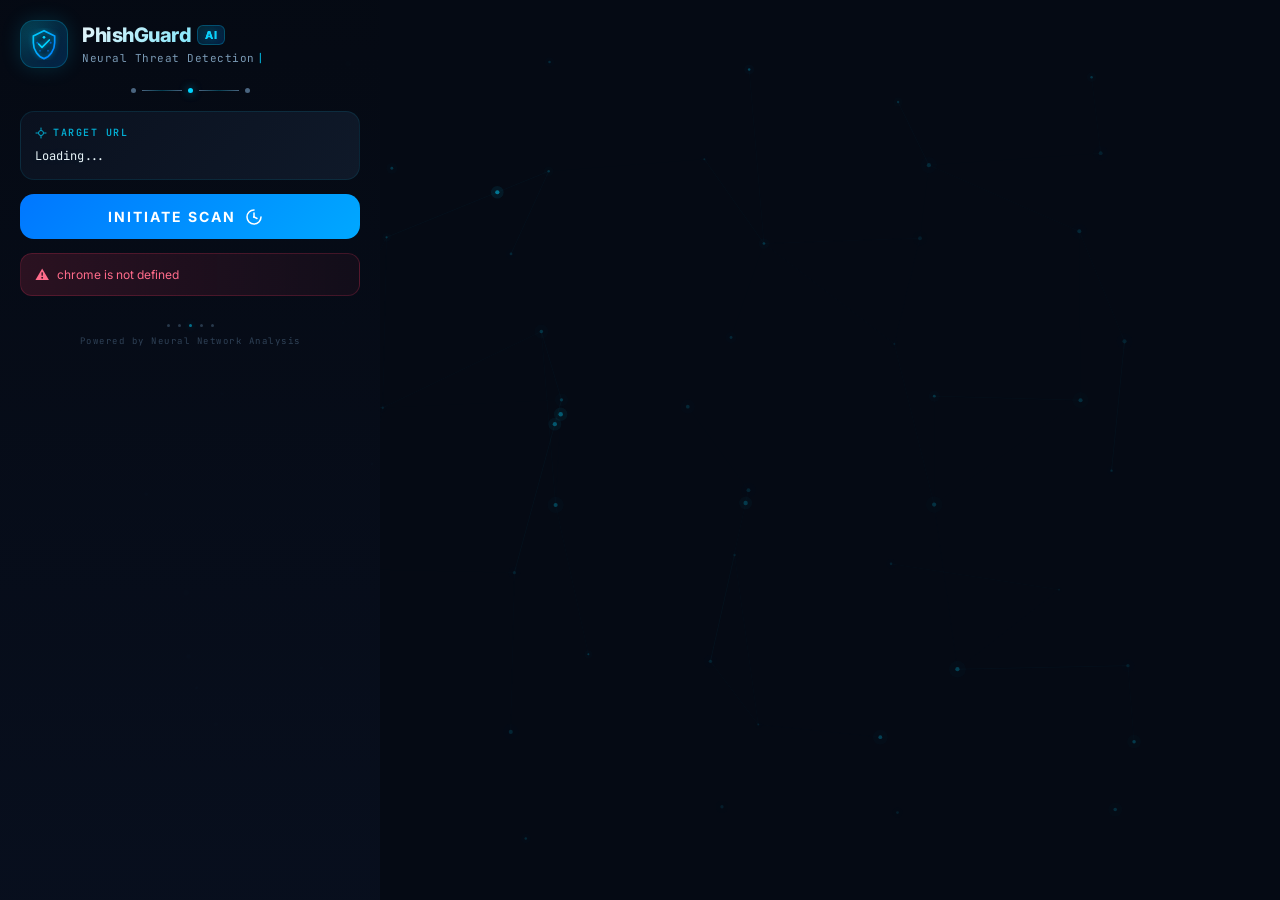
==== browser_extension/popup.html @ 6788d41c "Initial PhishGuard AI backend and extension" ====
<!DOCTYPE html>
<html lang="en">
<head>
  <meta charset="UTF-8" />
  <title>PhishGuard AI</title>
  <link rel="stylesheet" href="style.css" />
</head>
<body>
  <!-- Neural Network Canvas Background -->
  <canvas id="neuralCanvas"></canvas>

  <!-- Scan Line Effect -->
  <div class="scan-line"></div>

  <main class="popup">
    <!-- Header -->
    <section class="header">
      <div class="logo">
        <svg viewBox="0 0 48 48" fill="none" xmlns="http://www.w3.org/2000/svg">
          <defs>
            <linearGradient id="shieldGrad" x1="0%" y1="0%" x2="100%" y2="100%">
              <stop offset="0%" style="stop-color:#00d4ff;stop-opacity:1" />
              <stop offset="100%" style="stop-color:#0077ff;stop-opacity:1" />
            </linearGradient>
          </defs>
          <path d="M24 4L8 12V22C8 33.05 15.28 43.22 24 46C32.72 43.22 40 33.05 40 22V12L24 4Z" 
                stroke="url(#shieldGrad)" stroke-width="2.5" fill="none" class="shield-path"/>
          <path d="M16 24L21 29L32 18" stroke="#00d4ff" stroke-width="2.5" stroke-linecap="round" stroke-linejoin="round" 
                class="check-path"/>
          <circle cx="24" cy="14" r="2" fill="#00d4ff" class="node-pulse"/>
          <circle cx="14" cy="22" r="1.5" fill="#0077ff" opacity="0.7"/>
          <circle cx="34" cy="22" r="1.5" fill="#0077ff" opacity="0.7"/>
          <circle cx="18" cy="34" r="1.5" fill="#0077ff" opacity="0.5"/>
          <circle cx="30" cy="34" r="1.5" fill="#0077ff" opacity="0.5"/>
        </svg>
      </div>
      <div class="header-text">
        <h1>PhishGuard <span class="ai-badge">AI</span></h1>
        <p class="subtitle">
          <span class="typing-text">Neural Threat Detection</span>
          <span class="cursor-blink">|</span>
        </p>
      </div>
    </section>

    <!-- Neural Divider -->
    <div class="neural-divider">
      <span class="node"></span>
      <span class="line"></span>
      <span class="node active"></span>
      <span class="line"></span>
      <span class="node"></span>
    </div>

    <!-- URL Box -->
    <section class="url-box">
      <div class="url-label">
        <svg width="12" height="12" viewBox="0 0 12 12" fill="none">
          <circle cx="6" cy="6" r="2.5" stroke="#00d4ff" stroke-width="1"/>
          <path d="M6 1V2.5M6 9.5V11M1 6H2.5M9.5 6H11" stroke="#00d4ff" stroke-width="1" stroke-linecap="round"/>
        </svg>
        <span>TARGET URL</span>
      </div>
      <p id="currentUrl" class="url">Loading...</p>
      <div class="url-glow"></div>
    </section>

    <!-- Scan Button -->
    <button id="scanBtn" class="scan-btn">
      <span class="btn-text">INITIATE SCAN</span>
      <span class="btn-icon">
        <svg width="16" height="16" viewBox="0 0 16 16" fill="none">
          <path d="M8 1C4.13 1 1 4.13 1 8s3.13 7 7 7 7-3.13 7-7" stroke="currentColor" stroke-width="1.5" stroke-linecap="round"/>
          <path d="M8 4v4l3 1.5" stroke="currentColor" stroke-width="1.5" stroke-linecap="round" stroke-linejoin="round"/>
          <circle cx="8" cy="8" r="1" fill="currentColor"/>
        </svg>
      </span>
      <div class="btn-glow"></div>
      <div class="btn-particles"></div>
    </button>

    <!-- Result Card -->
    <section id="resultCard" class="result-card hidden">
      <!-- Status Header -->
      <div class="status-header">
        <div id="statusIcon" class="status-icon">
          <svg viewBox="0 0 48 48" fill="none" class="status-svg">
            <circle cx="24" cy="24" r="20" stroke="currentColor" stroke-width="2" opacity="0.3"/>
            <circle cx="24" cy="24" r="12" stroke="currentColor" stroke-width="2" stroke-dasharray="4 3" class="status-ring"/>
            <circle cx="24" cy="24" r="4" fill="currentColor" class="status-core"/>
          </svg>
        </div>
        <h2 id="verdictText" class="verdict">Result</h2>
        <p id="riskText" class="risk-level">Risk level</p>
      </div>

      <!-- Neural Divider -->
      <div class="neural-divider small">
        <span class="node"></span>
        <span class="line"></span>
        <span class="node active"></span>
        <span class="line"></span>
        <span class="node"></span>
      </div>

      <!-- Score Meter -->
      <div class="score-wrap">
        <div class="score-top">
          <span class="score-label">
            <svg width="10" height="10" viewBox="0 0 10 10" fill="none">
              <path d="M5 1L6 4H9L6.5 6L7.5 9L5 7.2L2.5 9L3.5 6L1 4H4L5 1Z" fill="#00d4ff" opacity="0.7"/>
            </svg>
            THREAT PROBABILITY
          </span>
          <strong id="scoreText" class="score-value">0%</strong>
        </div>
        <div class="bar-container">
          <div class="bar">
            <div id="scoreBar" class="bar-fill"></div>
          </div>
          <div class="bar-glow"></div>
          <!-- Neural nodes along bar -->
          <div class="bar-nodes">
            <span class="bnode" style="left:0%"></span>
            <span class="bnode" style="left:25%"></span>
            <span class="bnode" style="left:50%"></span>
            <span class="bnode" style="left:75%"></span>
            <span class="bnode" style="left:100%"></span>
          </div>
        </div>
      </div>

      <!-- Neural Divider -->
      <div class="neural-divider small">
        <span class="node"></span>
        <span class="line"></span>
        <span class="node active"></span>
        <span class="line"></span>
        <span class="node"></span>
      </div>

      <!-- Details -->
      <div class="details">
        <div class="detail-row">
          <span class="detail-label">
            <span class="label-icon">&#9670;</span> DOMAIN
          </span>
          <span id="domainText" class="detail-value">-</span>
        </div>
        <div class="detail-row">
          <span class="detail-label">
            <span class="label-icon">&#9670;</span> RAW ML SCORE
          </span>
          <span id="rawScoreText" class="detail-value">-</span>
        </div>
      </div>

      <!-- Reasons -->
      <div id="reasonsBox" class="reasons"></div>
    </section>

    <!-- Error -->
    <p id="errorText" class="error hidden">
      <span class="error-icon">&#9888;</span>
      <span id="errorMsg"></span>
    </p>

    <!-- Footer -->
    <div class="footer">
      <div class="footer-nodes">
        <span class="fnode"></span>
        <span class="fnode"></span>
        <span class="fnode active"></span>
        <span class="fnode"></span>
        <span class="fnode"></span>
      </div>
      <p>Powered by Neural Network Analysis</p>
    </div>
  </main>

  <script src="popup.js"></script>
</body>
</html>
---- browser_extension/style.css ----
/* ═══════════════════════════════════════════
   PHISHGUARD AI — CYBERSECURITY NEURAL THEME
   Blue neon | Dark navy | Neural network
   ═══════════════════════════════════════════ */

/* ── Imports ── */
@import url('https://fonts.googleapis.com/css2?family=Inter:wght@400;500;600;700;800&family=JetBrains+Mono:wght@400;500;600&display=swap');

/* ── CSS Variables ── */
:root {
  --bg-deep: #050a14;
  --bg-card: #0a111f;
  --bg-card-glass: rgba(10, 17, 31, 0.85);
  --bg-elevated: #0f1929;
  --border-subtle: rgba(0, 212, 255, 0.1);
  --border-glow: rgba(0, 212, 255, 0.25);
  --text-primary: #e8f4f8;
  --text-secondary: #7a9ab5;
  --text-muted: #4a6580;
  --cyan: #00d4ff;
  --cyan-dim: rgba(0, 212, 255, 0.15);
  --blue: #0077ff;
  --blue-dim: rgba(0, 119, 255, 0.2);
  --safe: #00e5a0;
  --safe-dim: rgba(0, 229, 160, 0.15);
  --suspicious: #ffb830;
  --suspicious-dim: rgba(255, 184, 48, 0.15);
  --danger: #ff3860;
  --danger-dim: rgba(255, 56, 96, 0.15);
  --shadow-glow-cyan: 0 0 20px rgba(0, 212, 255, 0.15);
  --shadow-glow-blue: 0 0 30px rgba(0, 119, 255, 0.1);
}

/* ── Base Reset ── */
* {
  box-sizing: border-box;
  margin: 0;
  padding: 0;
}

body {
  margin: 0;
  font-family: 'Inter', -apple-system, BlinkMacSystemFont, sans-serif;
  background: var(--bg-deep);
  color: var(--text-primary);
  overflow-x: hidden;
  min-height: 100%;
}

/* ── Neural Network Canvas Background ── */
#neuralCanvas {
  position: fixed;
  top: 0;
  left: 0;
  width: 100%;
  height: 100%;
  z-index: 0;
  pointer-events: none;
  opacity: 0.6;
}

/* ── Scan Line Effect ── */
.scan-line {
  position: fixed;
  top: -2px;
  left: 0;
  width: 100%;
  height: 2px;
  background: linear-gradient(90deg,
    transparent 0%,
    var(--cyan) 30%,
    #ffffff 50%,
    var(--cyan) 70%,
    transparent 100%
  );
  opacity: 0;
  z-index: 100;
  pointer-events: none;
  animation: scanLineMove 4s ease-in-out infinite;
}

@keyframes scanLineMove {
  0% { top: -2px; opacity: 0; }
  10% { opacity: 0.6; }
  90% { opacity: 0.6; }
  100% { top: 100%; opacity: 0; }
}

/* ── Popup Container ── */
.popup {
  position: relative;
  z-index: 1;
  width: 380px;
  padding: 20px;
  background: linear-gradient(180deg,
    rgba(5, 10, 20, 0.97) 0%,
    rgba(8, 15, 30, 0.98) 100%
  );
  min-height: 100vh;
}

/* ── Header ── */
.header {
  display: flex;
  align-items: center;
  gap: 14px;
  margin-bottom: 16px;
}

.logo {
  width: 48px;
  height: 48px;
  border-radius: 14px;
  display: grid;
  place-items: center;
  background: linear-gradient(135deg, var(--cyan-dim), var(--blue-dim));
  border: 1px solid var(--border-glow);
  box-shadow: var(--shadow-glow-cyan), inset 0 0 20px rgba(0, 212, 255, 0.05);
  position: relative;
  overflow: hidden;
  flex-shrink: 0;
}

.logo::before {
  content: '';
  position: absolute;
  inset: 0;
  background: radial-gradient(circle at 30% 30%, rgba(0, 212, 255, 0.15), transparent 60%);
}

.logo svg {
  width: 32px;
  height: 32px;
  position: relative;
  z-index: 1;
}

.shield-path {
  filter: drop-shadow(0 0 4px rgba(0, 212, 255, 0.5));
  animation: shieldPulse 3s ease-in-out infinite;
}

.check-path {
  filter: drop-shadow(0 0 3px rgba(0, 212, 255, 0.6));
  stroke-dasharray: 30;
  stroke-dashoffset: 30;
  animation: drawCheck 2s ease-out 0.5s forwards;
}

.node-pulse {
  animation: nodeGlow 2s ease-in-out infinite;
}

@keyframes shieldPulse {
  0%, 100% { opacity: 1; }
  50% { opacity: 0.7; }
}

@keyframes drawCheck {
  to { stroke-dashoffset: 0; }
}

@keyframes nodeGlow {
  0%, 100% { opacity: 1; r: 2; }
  50% { opacity: 0.5; r: 2.8; }
}

.header-text {
  flex: 1;
}

.header h1 {
  margin: 0;
  font-size: 20px;
  font-weight: 800;
  letter-spacing: -0.5px;
  background: linear-gradient(135deg, var(--text-primary) 0%, var(--cyan) 100%);
  -webkit-background-clip: text;
  -webkit-text-fill-color: transparent;
  background-clip: text;
  display: flex;
  align-items: center;
  gap: 6px;
}

.ai-badge {
  display: inline-flex;
  align-items: center;
  padding: 2px 7px;
  background: linear-gradient(135deg, var(--cyan-dim), var(--blue-dim));
  border: 1px solid var(--border-glow);
  border-radius: 6px;
  font-size: 11px;
  font-weight: 700;
  letter-spacing: 0.5px;
  color: var(--cyan);
  -webkit-text-fill-color: var(--cyan);
  text-shadow: 0 0 8px rgba(0, 212, 255, 0.4);
  animation: badgePulse 3s ease-in-out infinite;
}

@keyframes badgePulse {
  0%, 100% { box-shadow: 0 0 5px rgba(0, 212, 255, 0.2); }
  50% { box-shadow: 0 0 15px rgba(0, 212, 255, 0.4), 0 0 30px rgba(0, 212, 255, 0.1); }
}

.subtitle {
  margin: 4px 0 0;
  font-family: 'JetBrains Mono', monospace;
  font-size: 11px;
  color: var(--text-secondary);
  display: flex;
  align-items: center;
  gap: 2px;
}

.typing-text {
  letter-spacing: 0.5px;
}

.cursor-blink {
  color: var(--cyan);
  animation: blink 1s step-end infinite;
  font-weight: 300;
}

@keyframes blink {
  0%, 100% { opacity: 1; }
  50% { opacity: 0; }
}

/* ── Neural Divider ── */
.neural-divider {
  display: flex;
  align-items: center;
  justify-content: center;
  gap: 6px;
  margin: 14px 0;
  padding: 4px 0;
}

.neural-divider.small {
  margin: 10px 0;
  opacity: 0.6;
}

.neural-divider .node {
  width: 5px;
  height: 5px;
  border-radius: 50%;
  background: var(--text-muted);
  transition: all 0.4s ease;
}

.neural-divider .node.active {
  background: var(--cyan);
  box-shadow: 0 0 8px rgba(0, 212, 255, 0.6), 0 0 16px rgba(0, 212, 255, 0.2);
  animation: nodeActivePulse 2s ease-in-out infinite;
}

.neural-divider .line {
  flex: 1;
  max-width: 40px;
  height: 1px;
  background: linear-gradient(90deg, var(--text-muted), var(--border-glow), var(--text-muted));
}

@keyframes nodeActivePulse {
  0%, 100% { transform: scale(1); opacity: 1; }
  50% { transform: scale(1.4); opacity: 0.7; }
}

/* ── URL Box ── */
.url-box {
  position: relative;
  background: linear-gradient(135deg, var(--bg-card) 0%, var(--bg-elevated) 100%);
  border: 1px solid var(--border-subtle);
  border-radius: 14px;
  padding: 14px;
  margin-bottom: 14px;
  overflow: hidden;
  transition: all 0.4s ease;
}

.url-box:hover {
  border-color: var(--border-glow);
  box-shadow: var(--shadow-glow-cyan);
}

.url-glow {
  position: absolute;
  top: -1px;
  left: 20%;
  right: 20%;
  height: 1px;
  background: linear-gradient(90deg, transparent, var(--cyan), transparent);
  opacity: 0;
  transition: opacity 0.4s ease;
}

.url-box:hover .url-glow {
  opacity: 0.5;
}

.url-label {
  display: flex;
  align-items: center;
  gap: 6px;
  margin: 0 0 8px;
  font-family: 'JetBrains Mono', monospace;
  font-size: 10px;
  font-weight: 600;
  color: var(--cyan);
  letter-spacing: 1.5px;
  opacity: 0.8;
}

.url {
  margin: 0;
  font-family: 'JetBrains Mono', monospace;
  font-size: 12px;
  word-break: break-all;
  color: var(--text-primary);
  line-height: 1.5;
  text-shadow: 0 0 10px rgba(0, 212, 255, 0.1);
}

/* ── Scan Button ── */
.scan-btn {
  position: relative;
  width: 100%;
  border: none;
  border-radius: 14px;
  padding: 14px;
  background: linear-gradient(135deg, #0077ff 0%, #00a8ff 50%, #00d4ff 100%);
  background-size: 200% 200%;
  color: #ffffff;
  font-family: 'Inter', sans-serif;
  font-size: 14px;
  font-weight: 700;
  letter-spacing: 2px;
  cursor: pointer;
  display: flex;
  align-items: center;
  justify-content: center;
  gap: 10px;
  overflow: hidden;
  transition: all 0.3s ease;
  animation: gradientShift 4s ease infinite;
}

@keyframes gradientShift {
  0%, 100% { background-position: 0% 50%; }
  50% { background-position: 100% 50%; }
}

.scan-btn::before {
  content: '';
  position: absolute;
  inset: 0;
  background: linear-gradient(90deg,
    transparent,
    rgba(255, 255, 255, 0.15),
    transparent
  );
  transform: translateX(-100%);
  transition: transform 0.6s ease;
}

.scan-btn:hover::before {
  transform: translateX(100%);
}

.scan-btn:hover {
  transform: translateY(-1px);
  box-shadow:
    0 8px 30px rgba(0, 119, 255, 0.35),
    0 0 60px rgba(0, 212, 255, 0.15),
    inset 0 1px 0 rgba(255, 255, 255, 0.2);
}

.scan-btn:active {
  transform: translateY(0) scale(0.98);
}

.scan-btn:disabled {
  background: linear-gradient(135deg, #1a2a3a 0%, #2a3a4a 100%);
  color: var(--text-muted);
  cursor: not-allowed;
  animation: none;
  transform: none;
  box-shadow: none;
}

.scan-btn:disabled::before {
  display: none;
}

.btn-text {
  position: relative;
  z-index: 1;
}

.btn-icon {
  position: relative;
  z-index: 1;
  display: flex;
  align-items: center;
}

.btn-glow {
  position: absolute;
  inset: -2px;
  border-radius: 16px;
  background: linear-gradient(135deg, var(--cyan), var(--blue));
  opacity: 0;
  z-index: -1;
  filter: blur(12px);
  transition: opacity 0.3s ease;
}

.scan-btn:hover .btn-glow {
  opacity: 0.4;
}

/* Button loading state */
.scan-btn.loading .btn-text::after {
  content: '';
  animation: loadingDots 1.5s infinite;
}

@keyframes loadingDots {
  0% { content: ''; }
  25% { content: '.'; }
  50% { content: '..'; }
  75% { content: '...'; }
}

/* ── Result Card ── */
.result-card {
  position: relative;
  margin-top: 16px;
  background: linear-gradient(135deg, var(--bg-card-glass) 0%, rgba(15, 25, 45, 0.9) 100%);
  border: 1px solid var(--border-subtle);
  border-radius: 18px;
  padding: 18px;
  backdrop-filter: blur(10px);
  animation: cardAppear 0.5s cubic-bezier(0.16, 1, 0.3, 1);
  overflow: hidden;
}

.result-card::before {
  content: '';
  position: absolute;
  top: 0;
  left: 0;
  right: 0;
  height: 1px;
  background: linear-gradient(90deg, transparent 0%, var(--cyan) 20%, var(--blue) 50%, var(--cyan) 80%, transparent 100%);
  opacity: 0.4;
}

@keyframes cardAppear {
  from {
    opacity: 0;
    transform: translateY(12px) scale(0.97);
  }
  to {
    opacity: 1;
    transform: translateY(0) scale(1);
  }
}

/* ── Status Header ── */
.status-header {
  text-align: center;
  padding: 4px 0;
}

.status-icon {
  display: flex;
  justify-content: center;
  margin-bottom: 10px;
}

.status-svg {
  width: 52px;
  height: 52px;
  color: var(--text-muted);
  transition: all 0.5s ease;
}

.status-ring {
  animation: ringRotate 8s linear infinite;
  transform-origin: center;
}

.status-core {
  animation: corePulse 2s ease-in-out infinite;
}

@keyframes ringRotate {
  from { transform: rotate(0deg); }
  to { transform: rotate(360deg); }
}

@keyframes corePulse {
  0%, 100% { opacity: 1; r: 4; }
  50% { opacity: 0.6; r: 5.5; }
}

.verdict {
  margin: 0 0 4px;
  text-align: center;
  font-size: 22px;
  font-weight: 700;
  letter-spacing: -0.3px;
  transition: all 0.4s ease;
}

.risk-level {
  margin: 0;
  text-align: center;
  font-family: 'JetBrains Mono', monospace;
  font-size: 11px;
  color: var(--text-secondary);
  letter-spacing: 1px;
}

/* ── Score Meter ── */
.score-wrap {
  margin-top: 16px;
}

.score-top {
  display: flex;
  justify-content: space-between;
  align-items: center;
  margin-bottom: 10px;
}

.score-label {
  display: flex;
  align-items: center;
  gap: 6px;
  font-family: 'JetBrains Mono', monospace;
  font-size: 10px;
  font-weight: 600;
  color: var(--text-secondary);
  letter-spacing: 1px;
}

.score-value {
  font-family: 'JetBrains Mono', monospace;
  font-size: 18px;
  font-weight: 700;
  color: var(--text-primary);
  transition: all 0.4s ease;
}

/* ── Progress Bar ── */
.bar-container {
  position: relative;
  height: 10px;
}

.bar {
  width: 100%;
  height: 100%;
  background: rgba(255, 255, 255, 0.05);
  border-radius: 999px;
  overflow: hidden;
  position: relative;
  z-index: 1;
}

.bar-fill {
  height: 100%;
  width: 0%;
  border-radius: 999px;
  background: linear-gradient(90deg, var(--blue), var(--cyan));
  transition: width 1s cubic-bezier(0.16, 1, 0.3, 1);
  position: relative;
}

.bar-fill::after {
  content: '';
  position: absolute;
  top: 0;
  right: 0;
  width: 20px;
  height: 100%;
  background: linear-gradient(90deg, transparent, rgba(255, 255, 255, 0.4));
  border-radius: 0 999px 999px 0;
  animation: barShimmer 2s ease-in-out infinite;
}

@keyframes barShimmer {
  0%, 100% { opacity: 0; }
  50% { opacity: 1; }
}

.bar-glow {
  position: absolute;
  top: 50%;
  left: 0;
  transform: translateY(-50%);
  height: 20px;
  background: linear-gradient(90deg, var(--blue), var(--cyan));
  filter: blur(10px);
  border-radius: 999px;
  opacity: 0;
  transition: all 1s cubic-bezier(0.16, 1, 0.3, 1);
  z-index: 0;
}

.bar-nodes {
  position: absolute;
  top: 50%;
  left: 0;
  right: 0;
  transform: translateY(-50%);
  z-index: 2;
  pointer-events: none;
}

.bnode {
  position: absolute;
  width: 4px;
  height: 4px;
  border-radius: 50%;
  background: var(--text-muted);
  transform: translate(-50%, -50%);
  transition: all 0.4s ease;
}

.bnode.active {
  background: var(--cyan);
  box-shadow: 0 0 6px rgba(0, 212, 255, 0.8);
}

/* ── Details ── */
.details {
  display: flex;
  flex-direction: column;
  gap: 8px;
}

.detail-row {
  display: flex;
  justify-content: space-between;
  align-items: center;
  padding: 8px 10px;
  background: rgba(255, 255, 255, 0.03);
  border-radius: 10px;
  border: 1px solid rgba(255, 255, 255, 0.04);
}

.detail-label {
  font-family: 'JetBrains Mono', monospace;
  font-size: 10px;
  font-weight: 600;
  color: var(--text-muted);
  letter-spacing: 1px;
  display: flex;
  align-items: center;
  gap: 6px;
}

.label-icon {
  color: var(--cyan);
  font-size: 8px;
  opacity: 0.7;
}

.detail-value {
  font-family: 'JetBrains Mono', monospace;
  font-size: 12px;
  font-weight: 500;
  color: var(--text-primary);
  max-width: 60%;
  overflow: hidden;
  text-overflow: ellipsis;
  white-space: nowrap;
}

/* ── Reasons ── */
.reasons {
  margin-top: 12px;
  display: flex;
  flex-direction: column;
  gap: 6px;
}

.reason-item {
  position: relative;
  background: linear-gradient(90deg, rgba(0, 212, 255, 0.06), rgba(0, 119, 255, 0.04));
  border: 1px solid rgba(0, 212, 255, 0.1);
  border-radius: 10px;
  padding: 10px 12px;
  font-size: 11px;
  color: var(--text-secondary);
  line-height: 1.5;
  padding-left: 28px;
  animation: reasonSlide 0.4s cubic-bezier(0.16, 1, 0.3, 1) both;
}

.reason-item::before {
  content: '›';
  position: absolute;
  left: 12px;
  top: 50%;
  transform: translateY(-50%);
  color: var(--cyan);
  font-size: 16px;
  font-weight: 700;
  text-shadow: 0 0 8px rgba(0, 212, 255, 0.5);
}

.reason-item:nth-child(1) { animation-delay: 0.1s; }
.reason-item:nth-child(2) { animation-delay: 0.2s; }
.reason-item:nth-child(3) { animation-delay: 0.3s; }
.reason-item:nth-child(4) { animation-delay: 0.4s; }
.reason-item:nth-child(5) { animation-delay: 0.5s; }

@keyframes reasonSlide {
  from {
    opacity: 0;
    transform: translateX(-10px);
  }
  to {
    opacity: 1;
    transform: translateX(0);
  }
}

/* ── Error ── */
.error {
  margin-top: 14px;
  padding: 12px 14px;
  background: linear-gradient(90deg, var(--danger-dim), rgba(255, 56, 96, 0.05));
  border: 1px solid rgba(255, 56, 96, 0.2);
  border-radius: 12px;
  font-size: 12px;
  color: #ff6b8a;
  display: flex;
  align-items: center;
  gap: 8px;
  animation: errorShake 0.4s ease;
}

.error-icon {
  font-size: 14px;
  flex-shrink: 0;
}

@keyframes errorShake {
  0%, 100% { transform: translateX(0); }
  25% { transform: translateX(-4px); }
  75% { transform: translateX(4px); }
}

/* ── Footer ── */
.footer {
  margin-top: 16px;
  padding-top: 12px;
  text-align: center;
}

.footer-nodes {
  display: flex;
  align-items: center;
  justify-content: center;
  gap: 8px;
  margin-bottom: 8px;
}

.fnode {
  width: 3px;
  height: 3px;
  border-radius: 50%;
  background: var(--text-muted);
  opacity: 0.5;
}

.fnode.active {
  background: var(--cyan);
  box-shadow: 0 0 6px rgba(0, 212, 255, 0.5);
  animation: footerPulse 2s ease-in-out infinite;
}

@keyframes footerPulse {
  0%, 100% { opacity: 1; transform: scale(1); }
  50% { opacity: 0.5; transform: scale(1.5); }
}

.footer p {
  margin: 0;
  font-family: 'JetBrains Mono', monospace;
  font-size: 9px;
  color: var(--text-muted);
  letter-spacing: 1.5px;
  opacity: 0.6;
}

/* ── Status Color Classes ── */
.safe {
  color: var(--safe);
}

.safe ~ .risk-level,
.safe + .risk-level {
  color: var(--safe);
  opacity: 0.7;
}

.suspicious {
  color: var(--suspicious);
}

.phishing {
  color: var(--danger);
}

/* Status-specific styling for result card */
.result-card:has(.safe) {
  border-color: rgba(0, 229, 160, 0.15);
  box-shadow: 0 0 30px rgba(0, 229, 160, 0.08), inset 0 1px 0 rgba(0, 229, 160, 0.1);
}

.result-card:has(.suspicious) {
  border-color: rgba(255, 184, 48, 0.15);
  box-shadow: 0 0 30px rgba(255, 184, 48, 0.08), inset 0 1px 0 rgba(255, 184, 48, 0.1);
}

.result-card:has(.phishing) {
  border-color: rgba(255, 56, 96, 0.15);
  box-shadow: 0 0 30px rgba(255, 56, 96, 0.08), inset 0 1px 0 rgba(255, 56, 96, 0.1);
}

/* ── Utility Classes ── */
.hidden {
  display: none !important;
}

/* ── Scrollbar ── */
::-webkit-scrollbar {
  width: 4px;
}

::-webkit-scrollbar-track {
  background: transparent;
}

::-webkit-scrollbar-thumb {
  background: var(--border-subtle);
  border-radius: 2px;
}

::-webkit-scrollbar-thumb:hover {
  background: var(--border-glow);
}

/* ── Scanning Animation ── */
@keyframes scanPulse {
  0% { box-shadow: 0 0 0 0 rgba(0, 212, 255, 0.3); }
  70% { box-shadow: 0 0 0 12px rgba(0, 212, 255, 0); }
  100% { box-shadow: 0 0 0 0 rgba(0, 212, 255, 0); }
}

.scan-btn.scanning {
  animation: scanPulse 1.5s ease-out infinite, gradientShift 4s ease infinite;
}

/* ── Neural Particle Burst on Click ── */
.particle {
  position: absolute;
  width: 3px;
  height: 3px;
  border-radius: 50%;
  background: var(--cyan);
  pointer-events: none;
  animation: particleBurst 0.8s ease-out forwards;
}

@keyframes particleBurst {
  0% {
    opacity: 1;
    transform: translate(0, 0) scale(1);
  }
  100% {
    opacity: 0;
    transform: translate(var(--tx), var(--ty)) scale(0);
  }
}
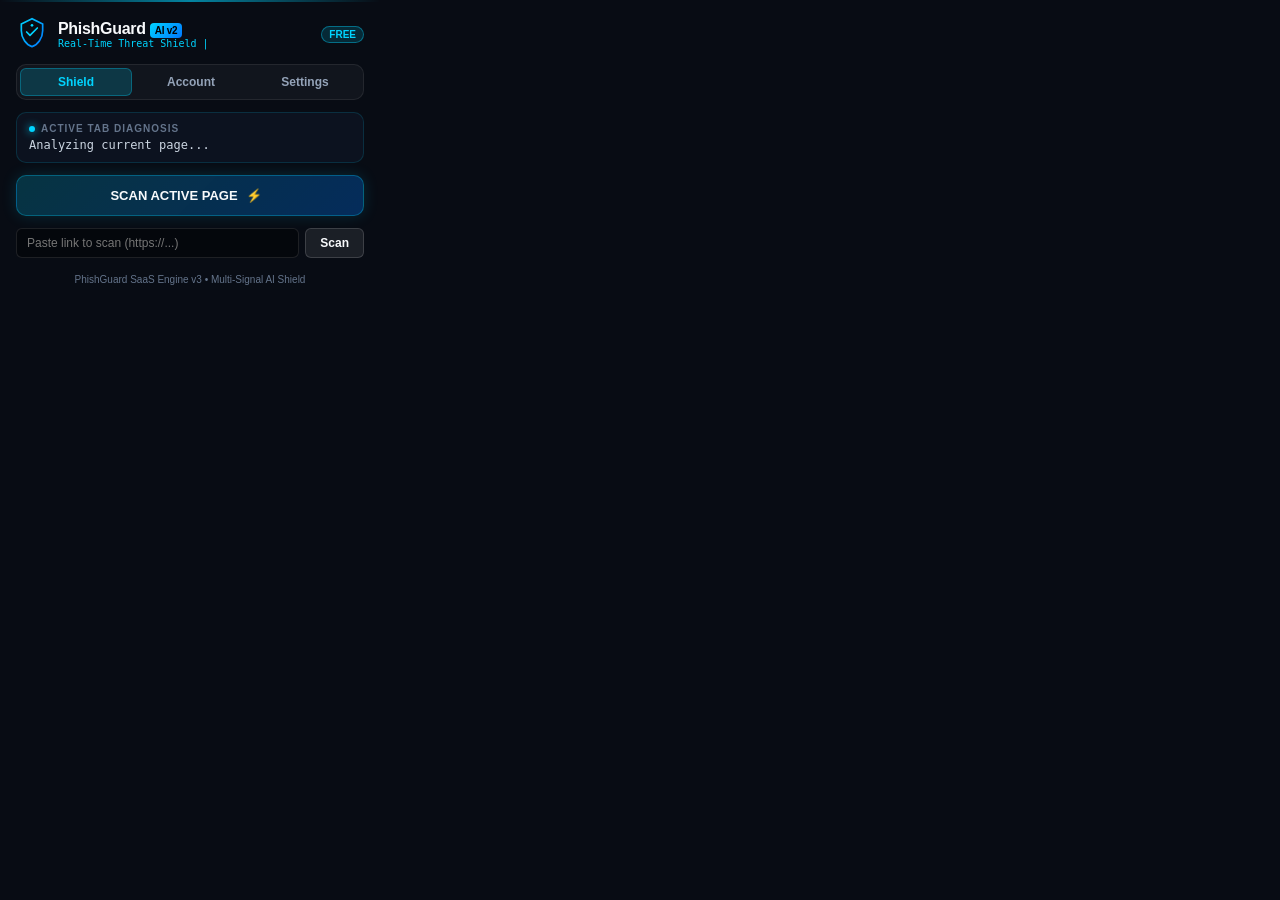
==== commit 452b5902: "feat(extension): upgrade to MV3 with pre-navigation scanning, interstitial warnings, credential prot" ====
--- a/browser_extension/popup.html
+++ b/browser_extension/popup.html
@@ -6,10 +6,8 @@
   <link rel="stylesheet" href="style.css" />
 </head>
 <body>
-  <!-- Neural Network Canvas Background -->
+  <!-- Neural Canvas Background -->
   <canvas id="neuralCanvas"></canvas>
-
-  <!-- Scan Line Effect -->
   <div class="scan-line"></div>
 
   <main class="popup">
@@ -28,154 +26,165 @@
           <path d="M16 24L21 29L32 18" stroke="#00d4ff" stroke-width="2.5" stroke-linecap="round" stroke-linejoin="round" 
                 class="check-path"/>
           <circle cx="24" cy="14" r="2" fill="#00d4ff" class="node-pulse"/>
-          <circle cx="14" cy="22" r="1.5" fill="#0077ff" opacity="0.7"/>
-          <circle cx="34" cy="22" r="1.5" fill="#0077ff" opacity="0.7"/>
-          <circle cx="18" cy="34" r="1.5" fill="#0077ff" opacity="0.5"/>
-          <circle cx="30" cy="34" r="1.5" fill="#0077ff" opacity="0.5"/>
         </svg>
       </div>
       <div class="header-text">
-        <h1>PhishGuard <span class="ai-badge">AI</span></h1>
+        <h1>PhishGuard <span class="ai-badge">AI v2</span></h1>
         <p class="subtitle">
-          <span class="typing-text">Neural Threat Detection</span>
+          <span class="typing-text">Real-Time Threat Shield</span>
           <span class="cursor-blink">|</span>
         </p>
       </div>
+      <div id="planBadgeHeader" class="plan-badge-header">FREE</div>
     </section>
 
-    <!-- Neural Divider -->
-    <div class="neural-divider">
-      <span class="node"></span>
-      <span class="line"></span>
-      <span class="node active"></span>
-      <span class="line"></span>
-      <span class="node"></span>
+    <!-- Nav Tabs -->
+    <nav class="nav-tabs">
+      <button id="tabShield" class="tab-btn active" data-tab="view-shield">Shield</button>
+      <button id="tabAccount" class="tab-btn" data-tab="view-account">Account</button>
+      <button id="tabSettings" class="tab-btn" data-tab="view-settings">Settings</button>
+    </nav>
+
+    <!-- TAB 1: SHIELD (MAIN SCANNER) -->
+    <div id="view-shield" class="tab-content active">
+      <!-- Active Tab Status Pill -->
+      <div class="active-tab-box">
+        <div class="active-tab-header">
+          <span class="pulse-dot"></span>
+          <span class="tab-title">ACTIVE TAB DIAGNOSIS</span>
+        </div>
+        <p id="currentUrl" class="url">Analyzing current page...</p>
+      </div>
+
+      <!-- Quick Action Buttons -->
+      <div class="action-row">
+        <button id="scanBtn" class="scan-btn">
+          <span class="btn-text">SCAN ACTIVE PAGE</span>
+          <span class="btn-icon">⚡</span>
+          <div class="btn-glow"></div>
+        </button>
+      </div>
+
+      <!-- Manual URL Input Toggle -->
+      <div class="manual-input-wrap">
+        <input type="text" id="manualUrlInput" placeholder="Paste link to scan (https://...)" />
+        <button id="manualScanBtn">Scan</button>
+      </div>
+
+      <!-- Result Card -->
+      <section id="resultCard" class="result-card hidden">
+        <div class="status-header">
+          <div id="statusIcon" class="status-icon">
+            <svg viewBox="0 0 48 48" fill="none" class="status-svg">
+              <circle cx="24" cy="24" r="20" stroke="currentColor" stroke-width="2" opacity="0.3"/>
+              <circle cx="24" cy="24" r="12" stroke="currentColor" stroke-width="2" stroke-dasharray="4 3" class="status-ring"/>
+              <circle cx="24" cy="24" r="4" fill="currentColor" class="status-core"/>
+            </svg>
+          </div>
+          <h2 id="verdictText" class="verdict">Result</h2>
+          <p id="riskText" class="risk-level">Risk level</p>
+        </div>
+
+        <div class="score-wrap">
+          <div class="score-top">
+            <span class="score-label">THREAT PROBABILITY</span>
+            <strong id="scoreText" class="score-value">0%</strong>
+          </div>
+          <div class="bar-container">
+            <div class="bar">
+              <div id="scoreBar" class="bar-fill"></div>
+            </div>
+          </div>
+        </div>
+
+        <div class="details">
+          <div class="detail-row">
+            <span class="detail-label">DOMAIN</span>
+            <span id="domainText" class="detail-value">-</span>
+          </div>
+        </div>
+
+        <div id="reasonsBox" class="reasons"></div>
+
+        <button id="reportPhishingBtn" class="report-link">🚩 Report False Positive / Phishing</button>
+      </section>
     </div>
 
-    <!-- URL Box -->
-    <section class="url-box">
-      <div class="url-label">
-        <svg width="12" height="12" viewBox="0 0 12 12" fill="none">
-          <circle cx="6" cy="6" r="2.5" stroke="#00d4ff" stroke-width="1"/>
-          <path d="M6 1V2.5M6 9.5V11M1 6H2.5M9.5 6H11" stroke="#00d4ff" stroke-width="1" stroke-linecap="round"/>
-        </svg>
-        <span>TARGET URL</span>
-      </div>
-      <p id="currentUrl" class="url">Loading...</p>
-      <div class="url-glow"></div>
-    </section>
+    <!-- TAB 2: ACCOUNT & QUOTA -->
+    <div id="view-account" class="tab-content">
+      <div id="accountLoggedIn" class="account-card hidden">
+        <div class="user-profile">
+          <div class="user-avatar" id="userAvatar">U</div>
+          <div class="user-details">
+            <h3 id="userName">User</h3>
+            <p id="userEmail" class="email-muted">user@example.com</p>
+            <span id="userPlanBadge" class="plan-pill">Pro Plan</span>
+          </div>
+        </div>
 
-    <!-- Scan Button -->
-    <button id="scanBtn" class="scan-btn">
-      <span class="btn-text">INITIATE SCAN</span>
-      <span class="btn-icon">
-        <svg width="16" height="16" viewBox="0 0 16 16" fill="none">
-          <path d="M8 1C4.13 1 1 4.13 1 8s3.13 7 7 7 7-3.13 7-7" stroke="currentColor" stroke-width="1.5" stroke-linecap="round"/>
-          <path d="M8 4v4l3 1.5" stroke="currentColor" stroke-width="1.5" stroke-linecap="round" stroke-linejoin="round"/>
-          <circle cx="8" cy="8" r="1" fill="currentColor"/>
-        </svg>
-      </span>
-      <div class="btn-glow"></div>
-      <div class="btn-particles"></div>
-    </button>
+        <!-- Quota Progress Bar -->
+        <div class="quota-box">
+          <div class="quota-header">
+            <span>Daily Scan Quota</span>
+            <span id="quotaText">12 / 20 used</span>
+          </div>
+          <div class="quota-bar-wrap">
+            <div id="quotaFill" class="quota-fill" style="width: 60%;"></div>
+          </div>
+        </div>
 
-    <!-- Result Card -->
-    <section id="resultCard" class="result-card hidden">
-      <!-- Status Header -->
-      <div class="status-header">
-        <div id="statusIcon" class="status-icon">
-          <svg viewBox="0 0 48 48" fill="none" class="status-svg">
-            <circle cx="24" cy="24" r="20" stroke="currentColor" stroke-width="2" opacity="0.3"/>
-            <circle cx="24" cy="24" r="12" stroke="currentColor" stroke-width="2" stroke-dasharray="4 3" class="status-ring"/>
-            <circle cx="24" cy="24" r="4" fill="currentColor" class="status-core"/>
-          </svg>
-        </div>
-        <h2 id="verdictText" class="verdict">Result</h2>
-        <p id="riskText" class="risk-level">Risk level</p>
+        <button id="logoutBtn" class="btn-secondary">Log Out</button>
       </div>
 
-      <!-- Neural Divider -->
-      <div class="neural-divider small">
-        <span class="node"></span>
-        <span class="line"></span>
-        <span class="node active"></span>
-        <span class="line"></span>
-        <span class="node"></span>
+      <div id="accountLoggedOut" class="account-card">
+        <h3>Connect PhishGuard Cloud</h3>
+        <p class="account-desc">Sign in to unlock unlimited scans, threat feed updates, and org policies.</p>
+        <form id="loginForm" class="auth-form">
+          <input type="email" id="loginEmail" placeholder="Email address" required />
+          <input type="password" id="loginPassword" placeholder="Password" required />
+          <button type="submit" id="submitLoginBtn" class="btn-primary">Sign In</button>
+          <p id="loginError" class="auth-error hidden"></p>
+        </form>
       </div>
+    </div>
 
-      <!-- Score Meter -->
-      <div class="score-wrap">
-        <div class="score-top">
-          <span class="score-label">
-            <svg width="10" height="10" viewBox="0 0 10 10" fill="none">
-              <path d="M5 1L6 4H9L6.5 6L7.5 9L5 7.2L2.5 9L3.5 6L1 4H4L5 1Z" fill="#00d4ff" opacity="0.7"/>
-            </svg>
-            THREAT PROBABILITY
-          </span>
-          <strong id="scoreText" class="score-value">0%</strong>
+    <!-- TAB 3: SETTINGS -->
+    <div id="view-settings" class="tab-content">
+      <div class="settings-card">
+        <div class="setting-item">
+          <div>
+            <strong>Real-time Protection</strong>
+            <p class="setting-desc">Block phishing before web pages render.</p>
+          </div>
+          <input type="checkbox" id="toggleRealtime" checked />
         </div>
-        <div class="bar-container">
-          <div class="bar">
-            <div id="scoreBar" class="bar-fill"></div>
+
+        <div class="setting-item">
+          <div>
+            <strong>Credential Shield</strong>
+            <p class="setting-desc">In-page warnings on password & OTP fields.</p>
           </div>
-          <div class="bar-glow"></div>
-          <!-- Neural nodes along bar -->
-          <div class="bar-nodes">
-            <span class="bnode" style="left:0%"></span>
-            <span class="bnode" style="left:25%"></span>
-            <span class="bnode" style="left:50%"></span>
-            <span class="bnode" style="left:75%"></span>
-            <span class="bnode" style="left:100%"></span>
-          </div>
+          <input type="checkbox" id="toggleCredentials" checked />
+        </div>
+
+        <div class="setting-item-stack">
+          <label for="customApiBase"><strong>API Endpoint</strong></label>
+          <input type="text" id="customApiBase" value="http://127.0.0.1:8000" />
+          <button id="saveSettingsBtn" class="btn-secondary small">Save Endpoint</button>
         </div>
       </div>
+    </div>
 
-      <!-- Neural Divider -->
-      <div class="neural-divider small">
-        <span class="node"></span>
-        <span class="line"></span>
-        <span class="node active"></span>
-        <span class="line"></span>
-        <span class="node"></span>
-      </div>
-
-      <!-- Details -->
-      <div class="details">
-        <div class="detail-row">
-          <span class="detail-label">
-            <span class="label-icon">&#9670;</span> DOMAIN
-          </span>
-          <span id="domainText" class="detail-value">-</span>
-        </div>
-        <div class="detail-row">
-          <span class="detail-label">
-            <span class="label-icon">&#9670;</span> RAW ML SCORE
-          </span>
-          <span id="rawScoreText" class="detail-value">-</span>
-        </div>
-      </div>
-
-      <!-- Reasons -->
-      <div id="reasonsBox" class="reasons"></div>
-    </section>
-
-    <!-- Error -->
+    <!-- Error Message -->
     <p id="errorText" class="error hidden">
       <span class="error-icon">&#9888;</span>
       <span id="errorMsg"></span>
     </p>
 
     <!-- Footer -->
-    <div class="footer">
-      <div class="footer-nodes">
-        <span class="fnode"></span>
-        <span class="fnode"></span>
-        <span class="fnode active"></span>
-        <span class="fnode"></span>
-        <span class="fnode"></span>
-      </div>
-      <p>Powered by Neural Network Analysis</p>
-    </div>
+    <footer class="footer">
+      <p>PhishGuard SaaS Engine v3 • Multi-Signal AI Shield</p>
+    </footer>
   </main>
 
   <script src="popup.js"></script>
--- a/browser_extension/style.css
+++ b/browser_extension/style.css
@@ -1,895 +1,566 @@
 /* ═══════════════════════════════════════════
-   PHISHGUARD AI — CYBERSECURITY NEURAL THEME
-   Blue neon | Dark navy | Neural network
+   PHISHGUARD AI — POPUP STYLES (v2)
+   Cybersecurity theme with neural animations
    ═══════════════════════════════════════════ */
 
-/* ── Imports ── */
-@import url('https://fonts.googleapis.com/css2?family=Inter:wght@400;500;600;700;800&family=JetBrains+Mono:wght@400;500;600&display=swap');
-
-/* ── CSS Variables ── */
 :root {
-  --bg-deep: #050a14;
-  --bg-card: #0a111f;
-  --bg-card-glass: rgba(10, 17, 31, 0.85);
-  --bg-elevated: #0f1929;
-  --border-subtle: rgba(0, 212, 255, 0.1);
-  --border-glow: rgba(0, 212, 255, 0.25);
-  --text-primary: #e8f4f8;
-  --text-secondary: #7a9ab5;
-  --text-muted: #4a6580;
-  --cyan: #00d4ff;
-  --cyan-dim: rgba(0, 212, 255, 0.15);
-  --blue: #0077ff;
-  --blue-dim: rgba(0, 119, 255, 0.2);
-  --safe: #00e5a0;
-  --safe-dim: rgba(0, 229, 160, 0.15);
-  --suspicious: #ffb830;
-  --suspicious-dim: rgba(255, 184, 48, 0.15);
-  --danger: #ff3860;
-  --danger-dim: rgba(255, 56, 96, 0.15);
-  --shadow-glow-cyan: 0 0 20px rgba(0, 212, 255, 0.15);
-  --shadow-glow-blue: 0 0 30px rgba(0, 119, 255, 0.1);
-}
-
-/* ── Base Reset ── */
+  --bg-primary: #080c14;
+  --bg-secondary: #0d1322;
+  --bg-card: rgba(14, 20, 34, 0.85);
+  --border-color: rgba(0, 212, 255, 0.15);
+  --border-glow: rgba(0, 212, 255, 0.3);
+  --accent-cyan: #00d4ff;
+  --accent-blue: #0077ff;
+  --accent-green: #10b981;
+  --accent-red: #ef4444;
+  --accent-yellow: #f59e0b;
+  --text-main: #f8fafc;
+  --text-muted: #94a3b8;
+  --text-dim: #64748b;
+  --radius-sm: 6px;
+  --radius-md: 10px;
+  --radius-lg: 14px;
+}
+
 * {
-  box-sizing: border-box;
   margin: 0;
   padding: 0;
+  box-sizing: border-box;
 }
 
 body {
-  margin: 0;
-  font-family: 'Inter', -apple-system, BlinkMacSystemFont, sans-serif;
-  background: var(--bg-deep);
-  color: var(--text-primary);
+  width: 380px;
+  min-height: 520px;
+  background-color: var(--bg-primary);
+  color: var(--text-main);
+  font-family: -apple-system, BlinkMacSystemFont, "Segoe UI", Roboto, sans-serif;
   overflow-x: hidden;
-  min-height: 100%;
-}
-
-/* ── Neural Network Canvas Background ── */
+  position: relative;
+}
+
 #neuralCanvas {
-  position: fixed;
+  position: absolute;
   top: 0;
   left: 0;
   width: 100%;
   height: 100%;
+  pointer-events: none;
   z-index: 0;
-  pointer-events: none;
-  opacity: 0.6;
-}
-
-/* ── Scan Line Effect ── */
+}
+
 .scan-line {
-  position: fixed;
-  top: -2px;
+  position: absolute;
+  top: 0;
   left: 0;
   width: 100%;
   height: 2px;
-  background: linear-gradient(90deg,
-    transparent 0%,
-    var(--cyan) 30%,
-    #ffffff 50%,
-    var(--cyan) 70%,
-    transparent 100%
-  );
-  opacity: 0;
-  z-index: 100;
+  background: linear-gradient(90deg, transparent, var(--accent-cyan), transparent);
+  opacity: 0.6;
+  animation: scanMove 4s linear infinite;
   pointer-events: none;
-  animation: scanLineMove 4s ease-in-out infinite;
-}
-
-@keyframes scanLineMove {
-  0% { top: -2px; opacity: 0; }
-  10% { opacity: 0.6; }
-  90% { opacity: 0.6; }
+  z-index: 1;
+}
+
+@keyframes scanMove {
+  0% { top: 0; opacity: 0; }
+  10% { opacity: 0.8; }
+  90% { opacity: 0.8; }
   100% { top: 100%; opacity: 0; }
 }
 
-/* ── Popup Container ── */
 .popup {
   position: relative;
-  z-index: 1;
-  width: 380px;
-  padding: 20px;
-  background: linear-gradient(180deg,
-    rgba(5, 10, 20, 0.97) 0%,
-    rgba(8, 15, 30, 0.98) 100%
-  );
-  min-height: 100vh;
-}
-
-/* ── Header ── */
+  z-index: 2;
+  padding: 16px;
+  display: flex;
+  flex-direction: column;
+  gap: 12px;
+}
+
+/* Header */
 .header {
   display: flex;
   align-items: center;
-  gap: 14px;
-  margin-bottom: 16px;
-}
-
-.logo {
-  width: 48px;
-  height: 48px;
-  border-radius: 14px;
-  display: grid;
-  place-items: center;
-  background: linear-gradient(135deg, var(--cyan-dim), var(--blue-dim));
-  border: 1px solid var(--border-glow);
-  box-shadow: var(--shadow-glow-cyan), inset 0 0 20px rgba(0, 212, 255, 0.05);
+  gap: 10px;
   position: relative;
-  overflow: hidden;
-  flex-shrink: 0;
-}
-
-.logo::before {
-  content: '';
-  position: absolute;
-  inset: 0;
-  background: radial-gradient(circle at 30% 30%, rgba(0, 212, 255, 0.15), transparent 60%);
 }
 
 .logo svg {
   width: 32px;
   height: 32px;
-  position: relative;
-  z-index: 1;
-}
-
-.shield-path {
-  filter: drop-shadow(0 0 4px rgba(0, 212, 255, 0.5));
-  animation: shieldPulse 3s ease-in-out infinite;
-}
-
-.check-path {
-  filter: drop-shadow(0 0 3px rgba(0, 212, 255, 0.6));
-  stroke-dasharray: 30;
-  stroke-dashoffset: 30;
-  animation: drawCheck 2s ease-out 0.5s forwards;
-}
-
-.node-pulse {
-  animation: nodeGlow 2s ease-in-out infinite;
-}
-
-@keyframes shieldPulse {
-  0%, 100% { opacity: 1; }
-  50% { opacity: 0.7; }
-}
-
-@keyframes drawCheck {
-  to { stroke-dashoffset: 0; }
-}
-
-@keyframes nodeGlow {
-  0%, 100% { opacity: 1; r: 2; }
-  50% { opacity: 0.5; r: 2.8; }
-}
-
-.header-text {
+}
+
+.header-text h1 {
+  font-size: 16px;
+  font-weight: 800;
+  letter-spacing: -0.3px;
+}
+
+.ai-badge {
+  background: linear-gradient(135deg, var(--accent-cyan), var(--accent-blue));
+  color: #000;
+  font-size: 10px;
+  font-weight: 800;
+  padding: 2px 5px;
+  border-radius: 4px;
+}
+
+.subtitle {
+  font-size: 10px;
+  color: var(--accent-cyan);
+  font-family: monospace;
+}
+
+.plan-badge-header {
+  margin-left: auto;
+  font-size: 10px;
+  font-weight: 800;
+  padding: 2px 7px;
+  border-radius: 12px;
+  background: rgba(0, 212, 255, 0.15);
+  border: 1px solid rgba(0, 212, 255, 0.4);
+  color: var(--accent-cyan);
+}
+
+/* Nav Tabs */
+.nav-tabs {
+  display: flex;
+  background: rgba(255, 255, 255, 0.04);
+  border: 1px solid rgba(255, 255, 255, 0.08);
+  border-radius: var(--radius-md);
+  padding: 3px;
+  gap: 4px;
+}
+
+.tab-btn {
   flex: 1;
-}
-
-.header h1 {
-  margin: 0;
-  font-size: 20px;
-  font-weight: 800;
-  letter-spacing: -0.5px;
-  background: linear-gradient(135deg, var(--text-primary) 0%, var(--cyan) 100%);
-  -webkit-background-clip: text;
-  -webkit-text-fill-color: transparent;
-  background-clip: text;
+  background: none;
+  border: none;
+  color: var(--text-muted);
+  font-size: 12px;
+  font-weight: 600;
+  padding: 6px 0;
+  border-radius: var(--radius-sm);
+  cursor: pointer;
+  transition: all 0.2s;
+}
+
+.tab-btn.active {
+  background: rgba(0, 212, 255, 0.18);
+  color: var(--accent-cyan);
+  border: 1px solid rgba(0, 212, 255, 0.3);
+}
+
+.tab-content {
+  display: none;
+  flex-direction: column;
+  gap: 12px;
+}
+
+.tab-content.active {
+  display: flex;
+}
+
+/* Active Tab Box */
+.active-tab-box {
+  background: var(--bg-card);
+  border: 1px solid var(--border-color);
+  border-radius: var(--radius-md);
+  padding: 10px 12px;
+}
+
+.active-tab-header {
   display: flex;
   align-items: center;
   gap: 6px;
-}
-
-.ai-badge {
-  display: inline-flex;
-  align-items: center;
-  padding: 2px 7px;
-  background: linear-gradient(135deg, var(--cyan-dim), var(--blue-dim));
-  border: 1px solid var(--border-glow);
-  border-radius: 6px;
-  font-size: 11px;
+  margin-bottom: 4px;
+}
+
+.pulse-dot {
+  width: 6px;
+  height: 6px;
+  border-radius: 50%;
+  background: var(--accent-cyan);
+  box-shadow: 0 0 8px var(--accent-cyan);
+  animation: pulseDot 1.5s infinite;
+}
+
+@keyframes pulseDot {
+  0% { transform: scale(0.9); opacity: 0.8; }
+  50% { transform: scale(1.3); opacity: 1; }
+  100% { transform: scale(0.9); opacity: 0.8; }
+}
+
+.tab-title {
+  font-size: 10px;
   font-weight: 700;
-  letter-spacing: 0.5px;
-  color: var(--cyan);
-  -webkit-text-fill-color: var(--cyan);
-  text-shadow: 0 0 8px rgba(0, 212, 255, 0.4);
-  animation: badgePulse 3s ease-in-out infinite;
-}
-
-@keyframes badgePulse {
-  0%, 100% { box-shadow: 0 0 5px rgba(0, 212, 255, 0.2); }
-  50% { box-shadow: 0 0 15px rgba(0, 212, 255, 0.4), 0 0 30px rgba(0, 212, 255, 0.1); }
-}
-
-.subtitle {
-  margin: 4px 0 0;
-  font-family: 'JetBrains Mono', monospace;
-  font-size: 11px;
-  color: var(--text-secondary);
-  display: flex;
-  align-items: center;
-  gap: 2px;
-}
-
-.typing-text {
-  letter-spacing: 0.5px;
-}
-
-.cursor-blink {
-  color: var(--cyan);
-  animation: blink 1s step-end infinite;
-  font-weight: 300;
-}
-
-@keyframes blink {
-  0%, 100% { opacity: 1; }
-  50% { opacity: 0; }
-}
-
-/* ── Neural Divider ── */
-.neural-divider {
-  display: flex;
-  align-items: center;
-  justify-content: center;
-  gap: 6px;
-  margin: 14px 0;
-  padding: 4px 0;
-}
-
-.neural-divider.small {
-  margin: 10px 0;
-  opacity: 0.6;
-}
-
-.neural-divider .node {
-  width: 5px;
-  height: 5px;
-  border-radius: 50%;
-  background: var(--text-muted);
-  transition: all 0.4s ease;
-}
-
-.neural-divider .node.active {
-  background: var(--cyan);
-  box-shadow: 0 0 8px rgba(0, 212, 255, 0.6), 0 0 16px rgba(0, 212, 255, 0.2);
-  animation: nodeActivePulse 2s ease-in-out infinite;
-}
-
-.neural-divider .line {
-  flex: 1;
-  max-width: 40px;
-  height: 1px;
-  background: linear-gradient(90deg, var(--text-muted), var(--border-glow), var(--text-muted));
-}
-
-@keyframes nodeActivePulse {
-  0%, 100% { transform: scale(1); opacity: 1; }
-  50% { transform: scale(1.4); opacity: 0.7; }
-}
-
-/* ── URL Box ── */
-.url-box {
-  position: relative;
-  background: linear-gradient(135deg, var(--bg-card) 0%, var(--bg-elevated) 100%);
-  border: 1px solid var(--border-subtle);
-  border-radius: 14px;
-  padding: 14px;
-  margin-bottom: 14px;
+  letter-spacing: 1px;
+  color: var(--text-dim);
+}
+
+.url {
+  font-size: 12px;
+  font-family: monospace;
+  color: #cbd5e1;
+  white-space: nowrap;
   overflow: hidden;
-  transition: all 0.4s ease;
-}
-
-.url-box:hover {
-  border-color: var(--border-glow);
-  box-shadow: var(--shadow-glow-cyan);
-}
-
-.url-glow {
-  position: absolute;
-  top: -1px;
-  left: 20%;
-  right: 20%;
-  height: 1px;
-  background: linear-gradient(90deg, transparent, var(--cyan), transparent);
-  opacity: 0;
-  transition: opacity 0.4s ease;
-}
-
-.url-box:hover .url-glow {
-  opacity: 0.5;
-}
-
-.url-label {
-  display: flex;
-  align-items: center;
-  gap: 6px;
-  margin: 0 0 8px;
-  font-family: 'JetBrains Mono', monospace;
-  font-size: 10px;
-  font-weight: 600;
-  color: var(--cyan);
-  letter-spacing: 1.5px;
-  opacity: 0.8;
-}
-
-.url {
-  margin: 0;
-  font-family: 'JetBrains Mono', monospace;
-  font-size: 12px;
-  word-break: break-all;
-  color: var(--text-primary);
-  line-height: 1.5;
-  text-shadow: 0 0 10px rgba(0, 212, 255, 0.1);
-}
-
-/* ── Scan Button ── */
+  text-overflow: ellipsis;
+}
+
+/* Buttons */
 .scan-btn {
   position: relative;
   width: 100%;
+  background: linear-gradient(135deg, rgba(0, 212, 255, 0.2), rgba(0, 119, 255, 0.3));
+  border: 1px solid var(--border-glow);
+  color: var(--text-main);
+  padding: 12px;
+  border-radius: var(--radius-md);
+  font-size: 13px;
+  font-weight: 700;
+  cursor: pointer;
+  display: flex;
+  align-items: center;
+  justify-content: center;
+  gap: 8px;
+  transition: all 0.2s;
+  box-shadow: 0 0 15px rgba(0, 212, 255, 0.15);
+}
+
+.scan-btn:hover {
+  background: linear-gradient(135deg, rgba(0, 212, 255, 0.3), rgba(0, 119, 255, 0.45));
+  box-shadow: 0 0 20px rgba(0, 212, 255, 0.3);
+}
+
+.manual-input-wrap {
+  display: flex;
+  gap: 6px;
+}
+
+.manual-input-wrap input {
+  flex: 1;
+  background: rgba(0, 0, 0, 0.4);
+  border: 1px solid rgba(255, 255, 255, 0.1);
+  border-radius: var(--radius-sm);
+  color: var(--text-main);
+  padding: 7px 10px;
+  font-size: 12px;
+  outline: none;
+}
+
+.manual-input-wrap button {
+  background: rgba(255, 255, 255, 0.08);
+  border: 1px solid rgba(255, 255, 255, 0.15);
+  color: var(--text-main);
+  border-radius: var(--radius-sm);
+  padding: 0 14px;
+  font-size: 12px;
+  font-weight: 600;
+  cursor: pointer;
+}
+
+/* Result Card */
+.result-card {
+  background: var(--bg-card);
+  border: 1px solid var(--border-color);
+  border-radius: var(--radius-md);
+  padding: 14px;
+  display: flex;
+  flex-direction: column;
+  gap: 10px;
+  backdrop-filter: blur(10px);
+}
+
+.result-card.hidden {
+  display: none;
+}
+
+.status-header {
+  display: flex;
+  flex-direction: column;
+  align-items: center;
+  text-align: center;
+}
+
+.status-icon {
+  width: 40px;
+  height: 40px;
+  margin-bottom: 4px;
+}
+
+.verdict {
+  font-size: 16px;
+  font-weight: 800;
+  letter-spacing: -0.2px;
+}
+
+.risk-level {
+  font-size: 11px;
+  color: var(--text-muted);
+}
+
+.safe .verdict { color: var(--accent-green); }
+.safe .status-icon { color: var(--accent-green); }
+.phishing .verdict { color: var(--accent-red); }
+.phishing .status-icon { color: var(--accent-red); }
+.suspicious .verdict { color: var(--accent-yellow); }
+.suspicious .status-icon { color: var(--accent-yellow); }
+
+.score-wrap {
+  display: flex;
+  flex-direction: column;
+  gap: 4px;
+}
+
+.score-top {
+  display: flex;
+  justify-content: space-between;
+  font-size: 11px;
+}
+
+.bar-container {
+  height: 6px;
+  background: rgba(255, 255, 255, 0.1);
+  border-radius: 3px;
+  overflow: hidden;
+}
+
+.bar-fill {
+  height: 100%;
+  border-radius: 3px;
+  transition: width 0.4s ease;
+}
+
+.safe .bar-fill { background: var(--accent-green); }
+.phishing .bar-fill { background: var(--accent-red); }
+.suspicious .bar-fill { background: var(--accent-yellow); }
+
+.details {
+  font-size: 12px;
+  border-top: 1px solid rgba(255, 255, 255, 0.06);
+  padding-top: 8px;
+}
+
+.detail-row {
+  display: flex;
+  justify-content: space-between;
+}
+
+.detail-label { color: var(--text-dim); }
+.detail-value { font-family: monospace; color: #cbd5e1; }
+
+.reasons {
+  display: flex;
+  flex-direction: column;
+  gap: 4px;
+  font-size: 11px;
+  background: rgba(0, 0, 0, 0.3);
+  padding: 8px;
+  border-radius: var(--radius-sm);
+  color: #94a3b8;
+}
+
+.report-link {
+  background: none;
   border: none;
-  border-radius: 14px;
-  padding: 14px;
-  background: linear-gradient(135deg, #0077ff 0%, #00a8ff 50%, #00d4ff 100%);
-  background-size: 200% 200%;
-  color: #ffffff;
-  font-family: 'Inter', sans-serif;
-  font-size: 14px;
-  font-weight: 700;
-  letter-spacing: 2px;
+  color: var(--text-dim);
+  font-size: 11px;
   cursor: pointer;
-  display: flex;
-  align-items: center;
-  justify-content: center;
-  gap: 10px;
-  overflow: hidden;
-  transition: all 0.3s ease;
-  animation: gradientShift 4s ease infinite;
-}
-
-@keyframes gradientShift {
-  0%, 100% { background-position: 0% 50%; }
-  50% { background-position: 100% 50%; }
-}
-
-.scan-btn::before {
-  content: '';
-  position: absolute;
-  inset: 0;
-  background: linear-gradient(90deg,
-    transparent,
-    rgba(255, 255, 255, 0.15),
-    transparent
-  );
-  transform: translateX(-100%);
-  transition: transform 0.6s ease;
-}
-
-.scan-btn:hover::before {
-  transform: translateX(100%);
-}
-
-.scan-btn:hover {
-  transform: translateY(-1px);
-  box-shadow:
-    0 8px 30px rgba(0, 119, 255, 0.35),
-    0 0 60px rgba(0, 212, 255, 0.15),
-    inset 0 1px 0 rgba(255, 255, 255, 0.2);
-}
-
-.scan-btn:active {
-  transform: translateY(0) scale(0.98);
-}
-
-.scan-btn:disabled {
-  background: linear-gradient(135deg, #1a2a3a 0%, #2a3a4a 100%);
-  color: var(--text-muted);
-  cursor: not-allowed;
-  animation: none;
-  transform: none;
-  box-shadow: none;
-}
-
-.scan-btn:disabled::before {
-  display: none;
-}
-
-.btn-text {
-  position: relative;
-  z-index: 1;
-}
-
-.btn-icon {
-  position: relative;
-  z-index: 1;
-  display: flex;
-  align-items: center;
-}
-
-.btn-glow {
-  position: absolute;
-  inset: -2px;
-  border-radius: 16px;
-  background: linear-gradient(135deg, var(--cyan), var(--blue));
-  opacity: 0;
-  z-index: -1;
-  filter: blur(12px);
-  transition: opacity 0.3s ease;
-}
-
-.scan-btn:hover .btn-glow {
-  opacity: 0.4;
-}
-
-/* Button loading state */
-.scan-btn.loading .btn-text::after {
-  content: '';
-  animation: loadingDots 1.5s infinite;
-}
-
-@keyframes loadingDots {
-  0% { content: ''; }
-  25% { content: '.'; }
-  50% { content: '..'; }
-  75% { content: '...'; }
-}
-
-/* ── Result Card ── */
-.result-card {
-  position: relative;
-  margin-top: 16px;
-  background: linear-gradient(135deg, var(--bg-card-glass) 0%, rgba(15, 25, 45, 0.9) 100%);
-  border: 1px solid var(--border-subtle);
-  border-radius: 18px;
-  padding: 18px;
-  backdrop-filter: blur(10px);
-  animation: cardAppear 0.5s cubic-bezier(0.16, 1, 0.3, 1);
-  overflow: hidden;
-}
-
-.result-card::before {
-  content: '';
-  position: absolute;
-  top: 0;
-  left: 0;
-  right: 0;
-  height: 1px;
-  background: linear-gradient(90deg, transparent 0%, var(--cyan) 20%, var(--blue) 50%, var(--cyan) 80%, transparent 100%);
-  opacity: 0.4;
-}
-
-@keyframes cardAppear {
-  from {
-    opacity: 0;
-    transform: translateY(12px) scale(0.97);
-  }
-  to {
-    opacity: 1;
-    transform: translateY(0) scale(1);
-  }
-}
-
-/* ── Status Header ── */
-.status-header {
   text-align: center;
   padding: 4px 0;
 }
 
-.status-icon {
-  display: flex;
+.report-link:hover { color: var(--accent-cyan); }
+
+/* Account Card */
+.account-card {
+  background: var(--bg-card);
+  border: 1px solid var(--border-color);
+  border-radius: var(--radius-md);
+  padding: 16px;
+  display: flex;
+  flex-direction: column;
+  gap: 12px;
+}
+
+.account-card.hidden { display: none; }
+
+.account-desc {
+  font-size: 12px;
+  color: var(--text-muted);
+  line-height: 1.4;
+}
+
+.user-profile {
+  display: flex;
+  align-items: center;
+  gap: 12px;
+}
+
+.user-avatar {
+  width: 42px;
+  height: 42px;
+  border-radius: 50%;
+  background: linear-gradient(135deg, var(--accent-cyan), var(--accent-blue));
+  color: #000;
+  display: flex;
+  align-items: center;
   justify-content: center;
-  margin-bottom: 10px;
-}
-
-.status-svg {
-  width: 52px;
-  height: 52px;
+  font-weight: 800;
+  font-size: 16px;
+}
+
+.user-details h3 { font-size: 14px; }
+.email-muted { font-size: 11px; color: var(--text-dim); }
+
+.plan-pill {
+  display: inline-block;
+  font-size: 10px;
+  font-weight: 700;
+  color: var(--accent-cyan);
+  background: rgba(0, 212, 255, 0.15);
+  border: 1px solid rgba(0, 212, 255, 0.3);
+  padding: 1px 6px;
+  border-radius: 10px;
+  margin-top: 4px;
+}
+
+.quota-box {
+  background: rgba(0, 0, 0, 0.3);
+  padding: 10px;
+  border-radius: var(--radius-sm);
+  display: flex;
+  flex-direction: column;
+  gap: 6px;
+}
+
+.quota-header {
+  display: flex;
+  justify-content: space-between;
+  font-size: 11px;
   color: var(--text-muted);
-  transition: all 0.5s ease;
-}
-
-.status-ring {
-  animation: ringRotate 8s linear infinite;
-  transform-origin: center;
-}
-
-.status-core {
-  animation: corePulse 2s ease-in-out infinite;
-}
-
-@keyframes ringRotate {
-  from { transform: rotate(0deg); }
-  to { transform: rotate(360deg); }
-}
-
-@keyframes corePulse {
-  0%, 100% { opacity: 1; r: 4; }
-  50% { opacity: 0.6; r: 5.5; }
-}
-
-.verdict {
-  margin: 0 0 4px;
+}
+
+.quota-bar-wrap {
+  height: 6px;
+  background: rgba(255, 255, 255, 0.1);
+  border-radius: 3px;
+  overflow: hidden;
+}
+
+.quota-fill {
+  height: 100%;
+  background: linear-gradient(90deg, var(--accent-cyan), var(--accent-blue));
+  border-radius: 3px;
+}
+
+.auth-form {
+  display: flex;
+  flex-direction: column;
+  gap: 8px;
+}
+
+.auth-form input {
+  background: rgba(0, 0, 0, 0.4);
+  border: 1px solid rgba(255, 255, 255, 0.12);
+  border-radius: var(--radius-sm);
+  color: var(--text-main);
+  padding: 8px 12px;
+  font-size: 12px;
+  outline: none;
+}
+
+.auth-error {
+  color: var(--accent-red);
+  font-size: 11px;
+}
+
+.btn-primary {
+  background: linear-gradient(135deg, #2563eb, #1d4ed8);
+  border: none;
+  color: #fff;
+  font-weight: 700;
+  font-size: 12px;
+  padding: 10px;
+  border-radius: var(--radius-sm);
+  cursor: pointer;
+}
+
+.btn-secondary {
+  background: rgba(255, 255, 255, 0.08);
+  border: 1px solid rgba(255, 255, 255, 0.15);
+  color: var(--text-main);
+  font-size: 12px;
+  font-weight: 600;
+  padding: 8px;
+  border-radius: var(--radius-sm);
+  cursor: pointer;
+}
+
+.btn-secondary.small {
+  padding: 6px 10px;
+  font-size: 11px;
+}
+
+/* Settings Card */
+.settings-card {
+  background: var(--bg-card);
+  border: 1px solid var(--border-color);
+  border-radius: var(--radius-md);
+  padding: 14px;
+  display: flex;
+  flex-direction: column;
+  gap: 14px;
+}
+
+.setting-item {
+  display: flex;
+  justify-content: space-between;
+  align-items: center;
+}
+
+.setting-item-stack {
+  display: flex;
+  flex-direction: column;
+  gap: 6px;
+  border-top: 1px solid rgba(255, 255, 255, 0.06);
+  padding-top: 10px;
+}
+
+.setting-item-stack input {
+  background: rgba(0, 0, 0, 0.4);
+  border: 1px solid rgba(255, 255, 255, 0.1);
+  border-radius: var(--radius-sm);
+  color: var(--text-main);
+  padding: 6px 10px;
+  font-size: 11px;
+  font-family: monospace;
+}
+
+.setting-desc {
+  font-size: 11px;
+  color: var(--text-dim);
+}
+
+/* Error */
+.error {
+  color: var(--accent-red);
+  font-size: 12px;
+  background: rgba(239, 68, 68, 0.1);
+  border: 1px solid rgba(239, 68, 68, 0.3);
+  padding: 8px 10px;
+  border-radius: var(--radius-sm);
+  display: flex;
+  align-items: center;
+  gap: 6px;
+}
+
+.error.hidden { display: none; }
+
+/* Footer */
+.footer {
   text-align: center;
-  font-size: 22px;
-  font-weight: 700;
-  letter-spacing: -0.3px;
-  transition: all 0.4s ease;
-}
-
-.risk-level {
-  margin: 0;
-  text-align: center;
-  font-family: 'JetBrains Mono', monospace;
-  font-size: 11px;
-  color: var(--text-secondary);
-  letter-spacing: 1px;
-}
-
-/* ── Score Meter ── */
-.score-wrap {
-  margin-top: 16px;
-}
-
-.score-top {
-  display: flex;
-  justify-content: space-between;
-  align-items: center;
-  margin-bottom: 10px;
-}
-
-.score-label {
-  display: flex;
-  align-items: center;
-  gap: 6px;
-  font-family: 'JetBrains Mono', monospace;
   font-size: 10px;
-  font-weight: 600;
-  color: var(--text-secondary);
-  letter-spacing: 1px;
-}
-
-.score-value {
-  font-family: 'JetBrains Mono', monospace;
-  font-size: 18px;
-  font-weight: 700;
-  color: var(--text-primary);
-  transition: all 0.4s ease;
-}
-
-/* ── Progress Bar ── */
-.bar-container {
-  position: relative;
-  height: 10px;
-}
-
-.bar {
-  width: 100%;
-  height: 100%;
-  background: rgba(255, 255, 255, 0.05);
-  border-radius: 999px;
-  overflow: hidden;
-  position: relative;
-  z-index: 1;
-}
-
-.bar-fill {
-  height: 100%;
-  width: 0%;
-  border-radius: 999px;
-  background: linear-gradient(90deg, var(--blue), var(--cyan));
-  transition: width 1s cubic-bezier(0.16, 1, 0.3, 1);
-  position: relative;
-}
-
-.bar-fill::after {
-  content: '';
-  position: absolute;
-  top: 0;
-  right: 0;
-  width: 20px;
-  height: 100%;
-  background: linear-gradient(90deg, transparent, rgba(255, 255, 255, 0.4));
-  border-radius: 0 999px 999px 0;
-  animation: barShimmer 2s ease-in-out infinite;
-}
-
-@keyframes barShimmer {
-  0%, 100% { opacity: 0; }
-  50% { opacity: 1; }
-}
-
-.bar-glow {
-  position: absolute;
-  top: 50%;
-  left: 0;
-  transform: translateY(-50%);
-  height: 20px;
-  background: linear-gradient(90deg, var(--blue), var(--cyan));
-  filter: blur(10px);
-  border-radius: 999px;
-  opacity: 0;
-  transition: all 1s cubic-bezier(0.16, 1, 0.3, 1);
-  z-index: 0;
-}
-
-.bar-nodes {
-  position: absolute;
-  top: 50%;
-  left: 0;
-  right: 0;
-  transform: translateY(-50%);
-  z-index: 2;
-  pointer-events: none;
-}
-
-.bnode {
-  position: absolute;
-  width: 4px;
-  height: 4px;
-  border-radius: 50%;
-  background: var(--text-muted);
-  transform: translate(-50%, -50%);
-  transition: all 0.4s ease;
-}
-
-.bnode.active {
-  background: var(--cyan);
-  box-shadow: 0 0 6px rgba(0, 212, 255, 0.8);
-}
-
-/* ── Details ── */
-.details {
-  display: flex;
-  flex-direction: column;
-  gap: 8px;
-}
-
-.detail-row {
-  display: flex;
-  justify-content: space-between;
-  align-items: center;
-  padding: 8px 10px;
-  background: rgba(255, 255, 255, 0.03);
-  border-radius: 10px;
-  border: 1px solid rgba(255, 255, 255, 0.04);
-}
-
-.detail-label {
-  font-family: 'JetBrains Mono', monospace;
-  font-size: 10px;
-  font-weight: 600;
-  color: var(--text-muted);
-  letter-spacing: 1px;
-  display: flex;
-  align-items: center;
-  gap: 6px;
-}
-
-.label-icon {
-  color: var(--cyan);
-  font-size: 8px;
-  opacity: 0.7;
-}
-
-.detail-value {
-  font-family: 'JetBrains Mono', monospace;
-  font-size: 12px;
-  font-weight: 500;
-  color: var(--text-primary);
-  max-width: 60%;
-  overflow: hidden;
-  text-overflow: ellipsis;
-  white-space: nowrap;
-}
-
-/* ── Reasons ── */
-.reasons {
-  margin-top: 12px;
-  display: flex;
-  flex-direction: column;
-  gap: 6px;
-}
-
-.reason-item {
-  position: relative;
-  background: linear-gradient(90deg, rgba(0, 212, 255, 0.06), rgba(0, 119, 255, 0.04));
-  border: 1px solid rgba(0, 212, 255, 0.1);
-  border-radius: 10px;
-  padding: 10px 12px;
-  font-size: 11px;
-  color: var(--text-secondary);
-  line-height: 1.5;
-  padding-left: 28px;
-  animation: reasonSlide 0.4s cubic-bezier(0.16, 1, 0.3, 1) both;
-}
-
-.reason-item::before {
-  content: '›';
-  position: absolute;
-  left: 12px;
-  top: 50%;
-  transform: translateY(-50%);
-  color: var(--cyan);
-  font-size: 16px;
-  font-weight: 700;
-  text-shadow: 0 0 8px rgba(0, 212, 255, 0.5);
-}
-
-.reason-item:nth-child(1) { animation-delay: 0.1s; }
-.reason-item:nth-child(2) { animation-delay: 0.2s; }
-.reason-item:nth-child(3) { animation-delay: 0.3s; }
-.reason-item:nth-child(4) { animation-delay: 0.4s; }
-.reason-item:nth-child(5) { animation-delay: 0.5s; }
-
-@keyframes reasonSlide {
-  from {
-    opacity: 0;
-    transform: translateX(-10px);
-  }
-  to {
-    opacity: 1;
-    transform: translateX(0);
-  }
-}
-
-/* ── Error ── */
-.error {
-  margin-top: 14px;
-  padding: 12px 14px;
-  background: linear-gradient(90deg, var(--danger-dim), rgba(255, 56, 96, 0.05));
-  border: 1px solid rgba(255, 56, 96, 0.2);
-  border-radius: 12px;
-  font-size: 12px;
-  color: #ff6b8a;
-  display: flex;
-  align-items: center;
-  gap: 8px;
-  animation: errorShake 0.4s ease;
-}
-
-.error-icon {
-  font-size: 14px;
-  flex-shrink: 0;
-}
-
-@keyframes errorShake {
-  0%, 100% { transform: translateX(0); }
-  25% { transform: translateX(-4px); }
-  75% { transform: translateX(4px); }
-}
-
-/* ── Footer ── */
-.footer {
-  margin-top: 16px;
-  padding-top: 12px;
-  text-align: center;
-}
-
-.footer-nodes {
-  display: flex;
-  align-items: center;
-  justify-content: center;
-  gap: 8px;
-  margin-bottom: 8px;
-}
-
-.fnode {
-  width: 3px;
-  height: 3px;
-  border-radius: 50%;
-  background: var(--text-muted);
-  opacity: 0.5;
-}
-
-.fnode.active {
-  background: var(--cyan);
-  box-shadow: 0 0 6px rgba(0, 212, 255, 0.5);
-  animation: footerPulse 2s ease-in-out infinite;
-}
-
-@keyframes footerPulse {
-  0%, 100% { opacity: 1; transform: scale(1); }
-  50% { opacity: 0.5; transform: scale(1.5); }
-}
-
-.footer p {
-  margin: 0;
-  font-family: 'JetBrains Mono', monospace;
-  font-size: 9px;
-  color: var(--text-muted);
-  letter-spacing: 1.5px;
-  opacity: 0.6;
-}
-
-/* ── Status Color Classes ── */
-.safe {
-  color: var(--safe);
-}
-
-.safe ~ .risk-level,
-.safe + .risk-level {
-  color: var(--safe);
-  opacity: 0.7;
-}
-
-.suspicious {
-  color: var(--suspicious);
-}
-
-.phishing {
-  color: var(--danger);
-}
-
-/* Status-specific styling for result card */
-.result-card:has(.safe) {
-  border-color: rgba(0, 229, 160, 0.15);
-  box-shadow: 0 0 30px rgba(0, 229, 160, 0.08), inset 0 1px 0 rgba(0, 229, 160, 0.1);
-}
-
-.result-card:has(.suspicious) {
-  border-color: rgba(255, 184, 48, 0.15);
-  box-shadow: 0 0 30px rgba(255, 184, 48, 0.08), inset 0 1px 0 rgba(255, 184, 48, 0.1);
-}
-
-.result-card:has(.phishing) {
-  border-color: rgba(255, 56, 96, 0.15);
-  box-shadow: 0 0 30px rgba(255, 56, 96, 0.08), inset 0 1px 0 rgba(255, 56, 96, 0.1);
-}
-
-/* ── Utility Classes ── */
-.hidden {
-  display: none !important;
-}
-
-/* ── Scrollbar ── */
-::-webkit-scrollbar {
-  width: 4px;
-}
-
-::-webkit-scrollbar-track {
-  background: transparent;
-}
-
-::-webkit-scrollbar-thumb {
-  background: var(--border-subtle);
-  border-radius: 2px;
-}
-
-::-webkit-scrollbar-thumb:hover {
-  background: var(--border-glow);
-}
-
-/* ── Scanning Animation ── */
-@keyframes scanPulse {
-  0% { box-shadow: 0 0 0 0 rgba(0, 212, 255, 0.3); }
-  70% { box-shadow: 0 0 0 12px rgba(0, 212, 255, 0); }
-  100% { box-shadow: 0 0 0 0 rgba(0, 212, 255, 0); }
-}
-
-.scan-btn.scanning {
-  animation: scanPulse 1.5s ease-out infinite, gradientShift 4s ease infinite;
-}
-
-/* ── Neural Particle Burst on Click ── */
-.particle {
-  position: absolute;
-  width: 3px;
-  height: 3px;
-  border-radius: 50%;
-  background: var(--cyan);
-  pointer-events: none;
-  animation: particleBurst 0.8s ease-out forwards;
-}
-
-@keyframes particleBurst {
-  0% {
-    opacity: 1;
-    transform: translate(0, 0) scale(1);
-  }
-  100% {
-    opacity: 0;
-    transform: translate(var(--tx), var(--ty)) scale(0);
-  }
-}
+  color: var(--text-dim);
+  padding-top: 4px;
+}
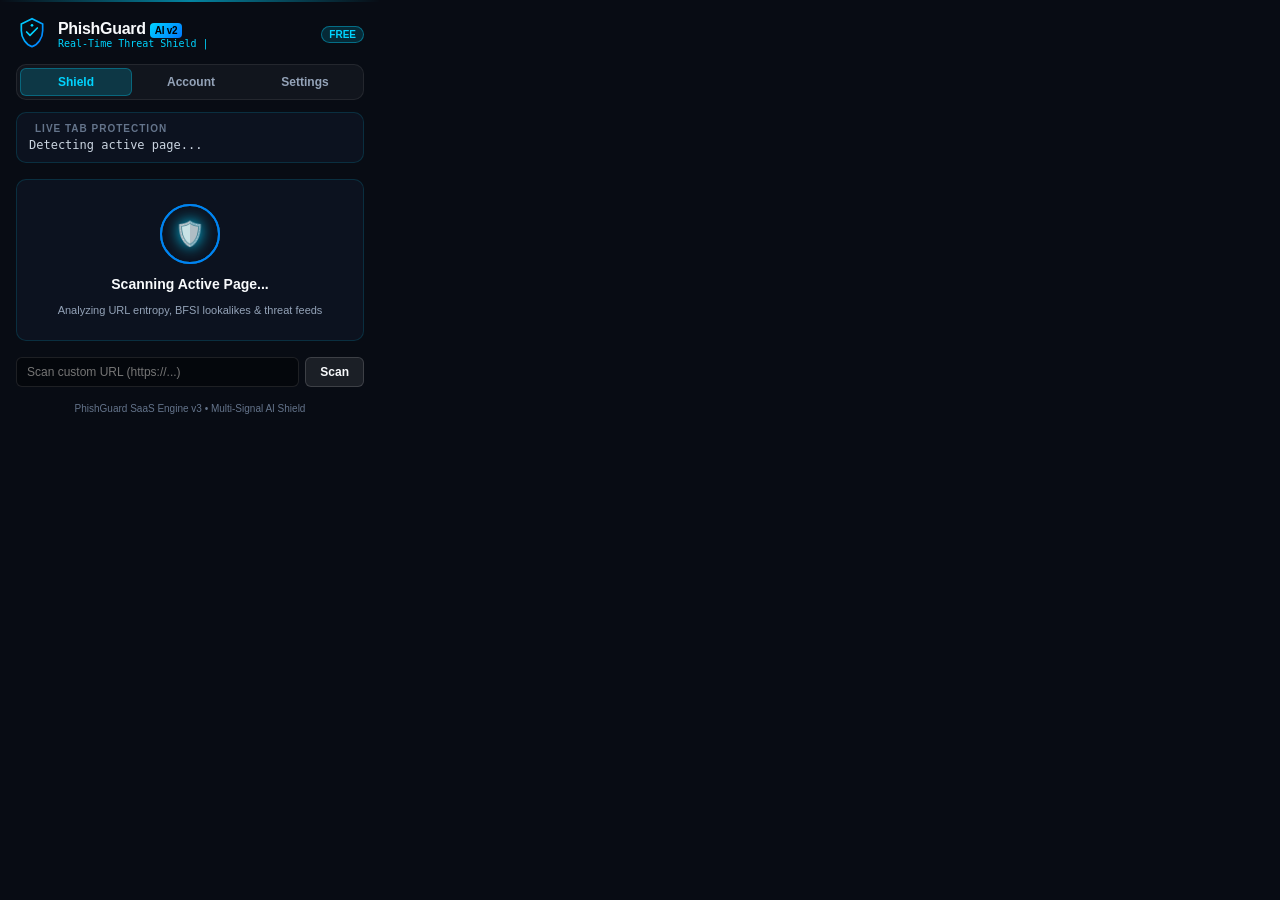
==== commit 415aa8b7: "feat(extension): implement instantaneous auto-scanning on popup open, remove redundant scan button, " ====
--- a/browser_extension/popup.html
+++ b/browser_extension/popup.html
@@ -45,33 +45,29 @@
       <button id="tabSettings" class="tab-btn" data-tab="view-settings">Settings</button>
     </nav>
 
-    <!-- TAB 1: SHIELD (MAIN SCANNER) -->
+    <!-- TAB 1: SHIELD (AUTOMATIC REAL-TIME SCANNER) -->
     <div id="view-shield" class="tab-content active">
       <!-- Active Tab Status Pill -->
       <div class="active-tab-box">
         <div class="active-tab-header">
-          <span class="pulse-dot"></span>
-          <span class="tab-title">ACTIVE TAB DIAGNOSIS</span>
+          <span class="pulse-dot" id="liveDot"></span>
+          <span class="tab-title" id="tabStatusTitle">LIVE TAB PROTECTION</span>
         </div>
-        <p id="currentUrl" class="url">Analyzing current page...</p>
+        <p id="currentUrl" class="url">Detecting active page...</p>
       </div>
 
-      <!-- Quick Action Buttons -->
-      <div class="action-row">
-        <button id="scanBtn" class="scan-btn">
-          <span class="btn-text">SCAN ACTIVE PAGE</span>
-          <span class="btn-icon">⚡</span>
-          <div class="btn-glow"></div>
-        </button>
+      <!-- Scanning Radar Loader State (Visible while scanning) -->
+      <div id="scanningState" class="scanning-state">
+        <div class="radar-spinner">
+          <div class="radar-circle"></div>
+          <div class="radar-circle-outer"></div>
+          <div class="radar-core">🛡️</div>
+        </div>
+        <h3 class="scanning-title">Scanning Active Page...</h3>
+        <p class="scanning-subtitle">Analyzing URL entropy, BFSI lookalikes & threat feeds</p>
       </div>
 
-      <!-- Manual URL Input Toggle -->
-      <div class="manual-input-wrap">
-        <input type="text" id="manualUrlInput" placeholder="Paste link to scan (https://...)" />
-        <button id="manualScanBtn">Scan</button>
-      </div>
-
-      <!-- Result Card -->
+      <!-- Result Card (Revealed automatically once verdict is ready) -->
       <section id="resultCard" class="result-card hidden">
         <div class="status-header">
           <div id="statusIcon" class="status-icon">
@@ -106,8 +102,17 @@
 
         <div id="reasonsBox" class="reasons"></div>
 
-        <button id="reportPhishingBtn" class="report-link">🚩 Report False Positive / Phishing</button>
+        <div class="result-actions">
+          <button id="rescanBtn" class="btn-rescan">🔄 Rescan Page</button>
+          <button id="reportPhishingBtn" class="report-link">🚩 Report Issue</button>
+        </div>
       </section>
+
+      <!-- Manual URL Input (Secondary / Optional) -->
+      <div class="manual-input-wrap">
+        <input type="text" id="manualUrlInput" placeholder="Scan custom URL (https://...)" />
+        <button id="manualScanBtn">Scan</button>
+      </div>
     </div>
 
     <!-- TAB 2: ACCOUNT & QUOTA -->
@@ -169,7 +174,7 @@
 
         <div class="setting-item-stack">
           <label for="customApiBase"><strong>API Endpoint</strong></label>
-          <input type="text" id="customApiBase" value="http://127.0.0.1:8000" />
+          <input type="text" id="customApiBase" value="https://phishguard.vitalsnvectors.in" />
           <button id="saveSettingsBtn" class="btn-secondary small">Save Endpoint</button>
         </div>
       </div>
--- a/browser_extension/style.css
+++ b/browser_extension/style.css
@@ -176,19 +176,19 @@
   margin-bottom: 4px;
 }
 
-.pulse-dot {
-  width: 6px;
-  height: 6px;
-  border-radius: 50%;
-  background: var(--accent-cyan);
-  box-shadow: 0 0 8px var(--accent-cyan);
-  animation: pulseDot 1.5s infinite;
-}
-
-@keyframes pulseDot {
-  0% { transform: scale(0.9); opacity: 0.8; }
-  50% { transform: scale(1.3); opacity: 1; }
-  100% { transform: scale(0.9); opacity: 0.8; }
+.pulse-dot.threat {
+  background: var(--accent-red);
+  box-shadow: 0 0 10px var(--accent-red);
+}
+
+.pulse-dot.warning {
+  background: var(--accent-yellow);
+  box-shadow: 0 0 10px var(--accent-yellow);
+}
+
+.pulse-dot.safe {
+  background: var(--accent-green);
+  box-shadow: 0 0 10px var(--accent-green);
 }
 
 .tab-title {
@@ -207,29 +207,112 @@
   text-overflow: ellipsis;
 }
 
-/* Buttons */
-.scan-btn {
+/* Scanning Radar State */
+.scanning-state {
+  background: var(--bg-card);
+  border: 1px solid var(--border-color);
+  border-radius: var(--radius-md);
+  padding: 24px 16px;
+  display: flex;
+  flex-direction: column;
+  align-items: center;
+  text-align: center;
+  gap: 12px;
+  margin: 4px 0;
+}
+
+.scanning-state.hidden {
+  display: none !important;
+}
+
+.radar-spinner {
   position: relative;
+  width: 60px;
+  height: 60px;
+  display: flex;
+  align-items: center;
+  justify-content: center;
+}
+
+.radar-circle {
+  position: absolute;
   width: 100%;
-  background: linear-gradient(135deg, rgba(0, 212, 255, 0.2), rgba(0, 119, 255, 0.3));
-  border: 1px solid var(--border-glow);
-  color: var(--text-main);
-  padding: 12px;
-  border-radius: var(--radius-md);
-  font-size: 13px;
+  height: 100%;
+  border-radius: 50%;
+  border: 2px solid var(--accent-cyan);
+  opacity: 0.8;
+  animation: radarWave 2s cubic-bezier(0, 0.2, 0.8, 1) infinite;
+}
+
+.radar-circle-outer {
+  position: absolute;
+  width: 100%;
+  height: 100%;
+  border-radius: 50%;
+  border: 2px solid var(--accent-blue);
+  opacity: 0.8;
+  animation: radarWave 2s cubic-bezier(0, 0.2, 0.8, 1) infinite 0.7s;
+}
+
+.radar-core {
+  font-size: 24px;
+  z-index: 2;
+  filter: drop-shadow(0 0 8px var(--accent-cyan));
+}
+
+@keyframes radarWave {
+  0% {
+    transform: scale(0.3);
+    opacity: 1;
+  }
+  100% {
+    transform: scale(1.6);
+    opacity: 0;
+  }
+}
+
+.scanning-title {
+  font-size: 14px;
   font-weight: 700;
+  color: var(--text-main);
+}
+
+.scanning-subtitle {
+  font-size: 11px;
+  color: var(--text-muted);
+}
+
+/* Result Actions */
+.result-actions {
+  display: flex;
+  align-items: center;
+  justify-content: space-between;
+  margin-top: 10px;
+  gap: 8px;
+}
+
+.btn-rescan {
+  background: rgba(255, 255, 255, 0.05);
+  border: 1px solid var(--border-color);
+  color: var(--text-main);
+  padding: 6px 12px;
+  border-radius: var(--radius-sm);
+  font-size: 11px;
+  font-weight: 600;
   cursor: pointer;
-  display: flex;
-  align-items: center;
-  justify-content: center;
-  gap: 8px;
   transition: all 0.2s;
-  box-shadow: 0 0 15px rgba(0, 212, 255, 0.15);
-}
-
-.scan-btn:hover {
-  background: linear-gradient(135deg, rgba(0, 212, 255, 0.3), rgba(0, 119, 255, 0.45));
-  box-shadow: 0 0 20px rgba(0, 212, 255, 0.3);
+}
+
+.btn-rescan:hover {
+  background: rgba(0, 212, 255, 0.15);
+  border-color: var(--accent-cyan);
+}
+
+.reason-item {
+  font-size: 11px;
+  color: var(--text-muted);
+  line-height: 1.4;
+  margin-bottom: 4px;
 }
 
 .manual-input-wrap {
